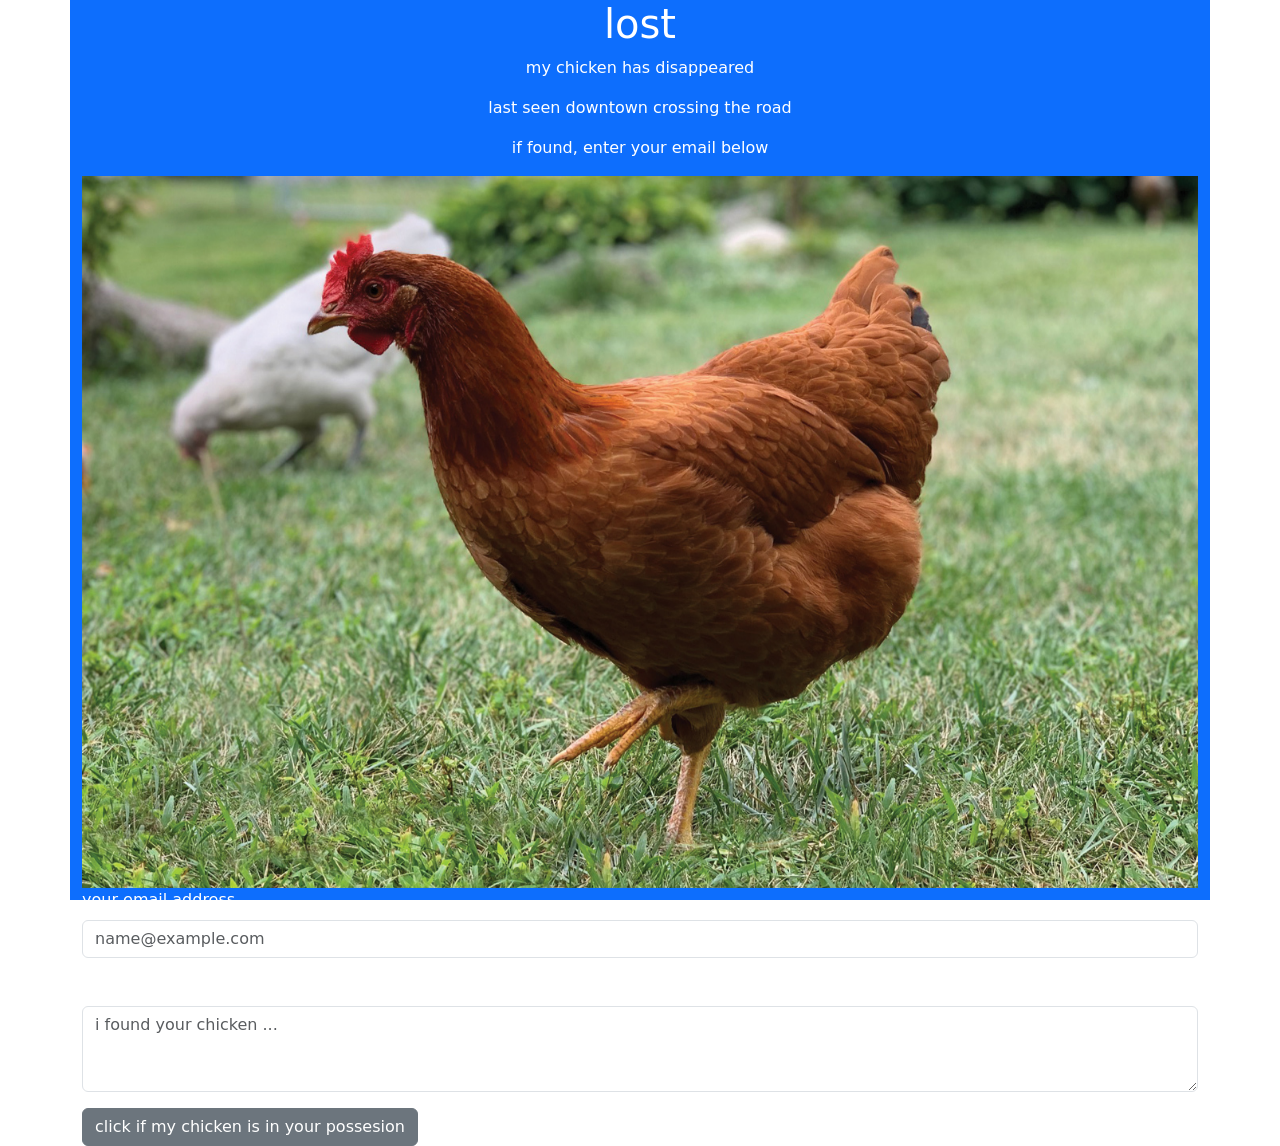
==== index.html @ 14112913 "lost chicken page" ====
<!DOCTYPE html>
<html lang="en">
<head>
    <meta charset="UTF-8">
    <meta name="viewport" content="width=device-width, initial-scale=1.0">
    <link href="https://cdn.jsdelivr.net/npm/bootstrap@5.3.8/dist/css/bootstrap.min.css" rel="stylesheet" integrity="sha384-sRIl4kxILFvY47J16cr9ZwB07vP4J8+LH7qKQnuqkuIAvNWLzeN8tE5YBujZqJLB" crossorigin="anonymous">
    <link rel="stylesheet" href="style.css">
    <title>bootstrap</title>
</head>
<body>
    <div class="d-flex flex-column container bg-primary align-items-center" style="height: 100vh;">
        <h1 class="text-white text-center">lost</h1>
        <p class="text-white text-center">my chicken has disappeared</p>
        <p class="text-white text-center">last seen downtown crossing the road</p>
        <p class="text-white text-center">if found, enter your email below</p>
        <div id="carouselExampleSlidesOnly" class="carousel slide" data-bs-ride="carousel">
            <div class="carousel-inner">
            <div class="carousel-item active">
                <img src="chicken2.jpg" class="d-block w-100">
            </div>
            <div class="carousel-item">
                <img src="chicken1.jpg" class="d-block w-100">
            </div>
            <div class="carousel-item">
                <img src="chicken3.jpg" class="d-block w-100">
            </div>
        </div>
        <div class="mb-3">
            <label for="email" class="form-label text-white">your email address</label>
            <input type="email" class="form-control" id="email" placeholder="name@example.com">
        </div>
        <div class="mb-3">
            <label for="findwhere" class="form-label text-white">where is my chicken</label>
            <textarea class="form-control" id="findwhere" rows="3" placeholder="i found your chicken ..."></textarea>
        </div>
        <button type="button" class="btn btn-secondary">click if my chicken is in your possesion</button>
    </div>

    </div>
    <script src="https://cdn.jsdelivr.net/npm/bootstrap@5.3.8/dist/js/bootstrap.bundle.min.js" integrity="sha384-FKyoEForCGlyvwx9Hj09JcYn3nv7wiPVlz7YYwJrWVcXK/BmnVDxM+D2scQbITxI" crossorigin="anonymous"></script>
</body>
</html>
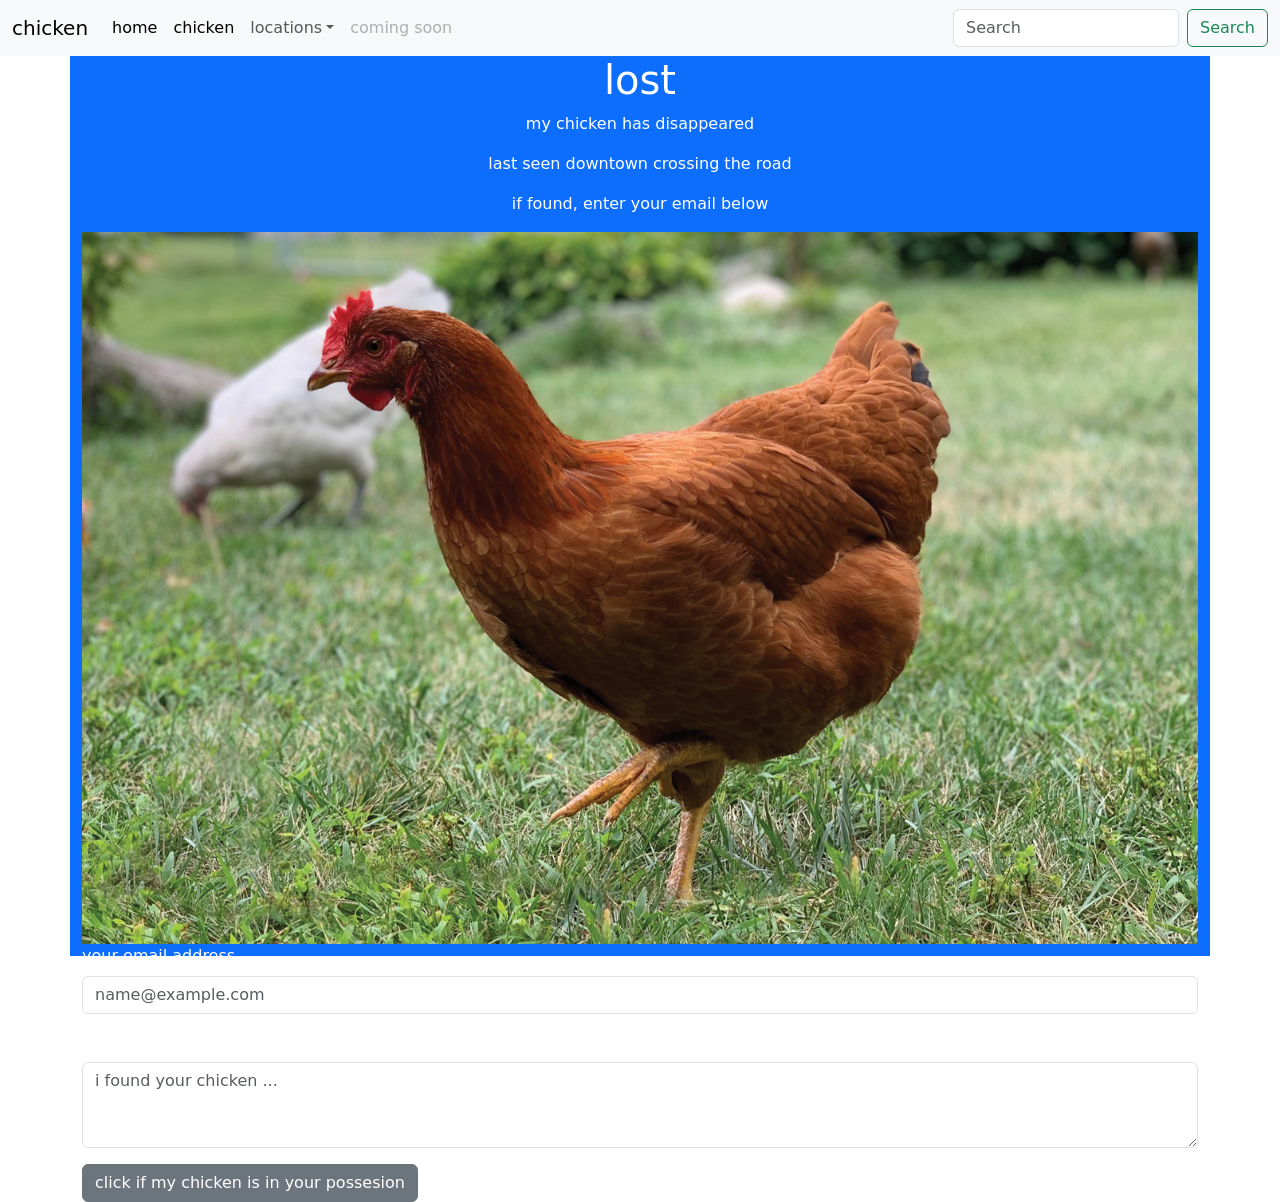
==== commit a0dd7fdd: "navbar" ====
--- a/index.html
+++ b/index.html
@@ -8,6 +8,38 @@
     <title>bootstrap</title>
 </head>
 <body>
+    <div class="navbar navbar-expand-lg bg-body-tertiary">
+        <div class="container-fluid">
+            <a href="#" class="navbar-brand">chicken</a>
+            <button class="navbar-toggler" type="button" data-bs-toggle="collapse" data-bs-target="#navbarSupportedContent" aria-controls="navbarSupportedContent" aria-expanded="false" aria-label="Toggle navigation">
+                <span class="navbar-toggler-icon"></span>
+            </button>
+            <div class="collapse navbar-collapse" id="navbarSupportedContent">
+                <ul class="navbar-nav me-auto">
+                    <li class="nav-item">
+                        <a class="nav-link active" href="#">home</a>
+                    </li>
+                    <li class="nav-item">
+                        <a class="nav-link active" href="#">chicken</a>
+                    </li>
+                    <li class="nav-item dropdown">
+                    <a class="nav-link dropdown-toggle" href="#" role="button" data-bs-toggle="dropdown" aria-expanded="false">locations</a>
+                        <ul class="dropdown-menu">
+                            <li><a class="dropdown-item" href="#">send location</a></li>
+                            <li><a class="dropdown-item" href="#">possible location</a></li>
+                        </ul>
+                    </li>
+                    <li class="nav-item">
+                        <a class="nav-link disabled" aria-disabled="true">coming soon</a>
+                    </li>
+                </ul>
+                <form class="d-flex" role="search">
+                    <input class="form-control me-2" type="search" placeholder="Search" aria-label="Search"/>
+                    <button class="btn btn-outline-success" type="submit">Search</button>
+                </form>
+            </div>
+        </div>
+    </div>
     <div class="d-flex flex-column container bg-primary align-items-center" style="height: 100vh;">
         <h1 class="text-white text-center">lost</h1>
         <p class="text-white text-center">my chicken has disappeared</p>
